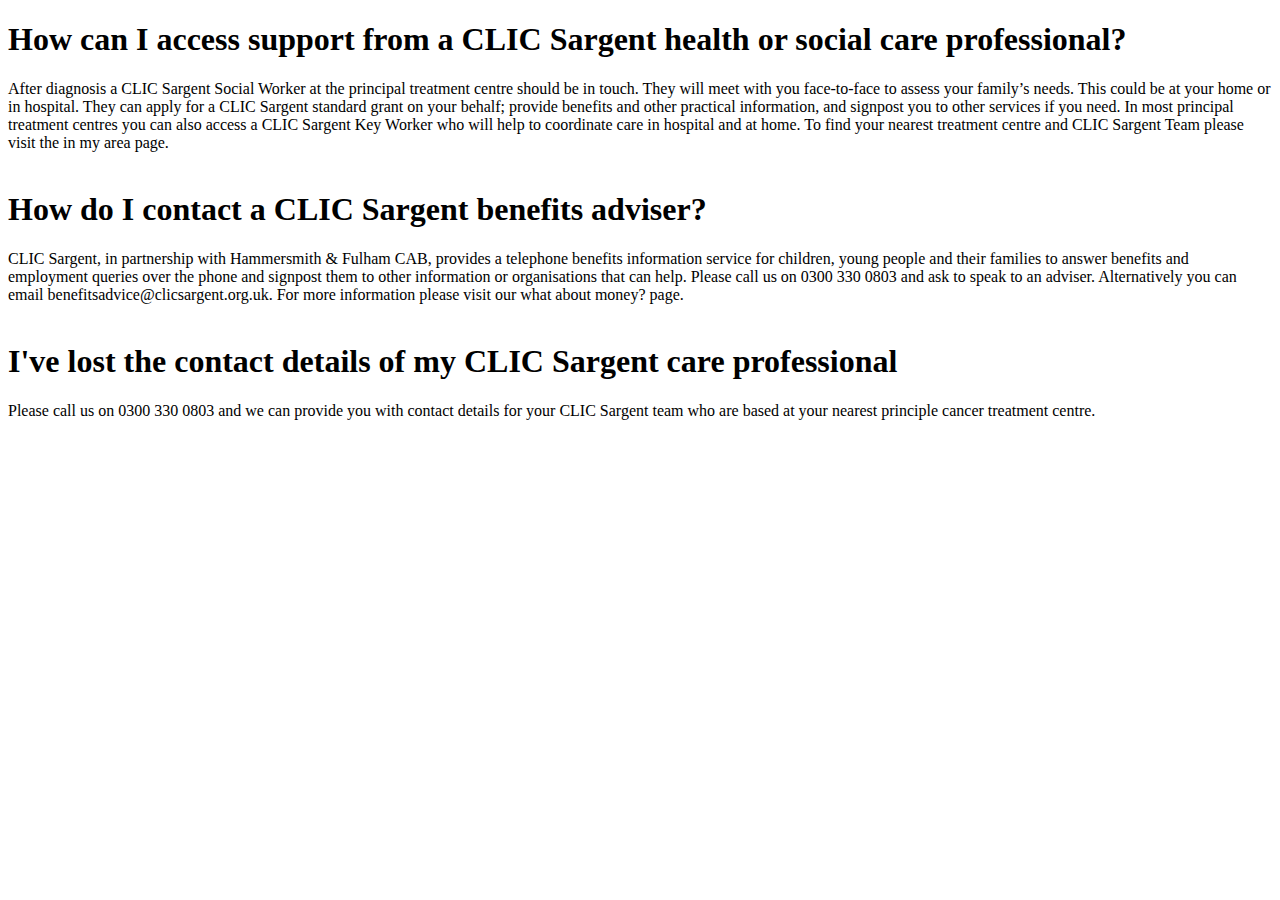
==== faq.html @ 7a4a4251 "FAQ page part 1" ====
<!DOCTYPE html>
<html>
<head>
  <meta charset="utf-8">
<style>
html{
  height: 900px;
}
<title> Frequently Asked Questions </title>
<style>

</style>
<h1>How can I access support from a CLIC Sargent health or social care professional?</h1>
<p1>After diagnosis a CLIC Sargent Social Worker at the principal treatment centre should be in touch. They will meet with you face-to-face to assess your family’s needs. This could be at your home or in hospital. They can apply for a CLIC Sargent standard grant on your behalf; provide benefits and other practical information, and signpost you to other services if you need. In most principal treatment centres you can also access a CLIC Sargent Key Worker who will help to coordinate care in hospital and at home.

To find your nearest treatment centre and CLIC Sargent Team please visit the in my area page.</p1>

<br><br>

<h1>How do I contact a CLIC Sargent benefits adviser?</h1>
<p1>CLIC Sargent, in partnership with Hammersmith & Fulham CAB, provides a telephone benefits information service for children, young people and their families to answer benefits and employment queries over the phone and signpost them to other information or organisations that can help.

Please call us on 0300 330 0803 and ask to speak to an adviser.

Alternatively you can email benefitsadvice@clicsargent.org.uk.

For more information please visit our what about money? page.</p1>

<br><br>

<h1>I've lost the contact details of my CLIC Sargent care professional</h1>
<p1>Please call us on 0300 330 0803 and we can provide you with contact details for your CLIC Sargent team who are based at your nearest principle cancer treatment centre.</p1>
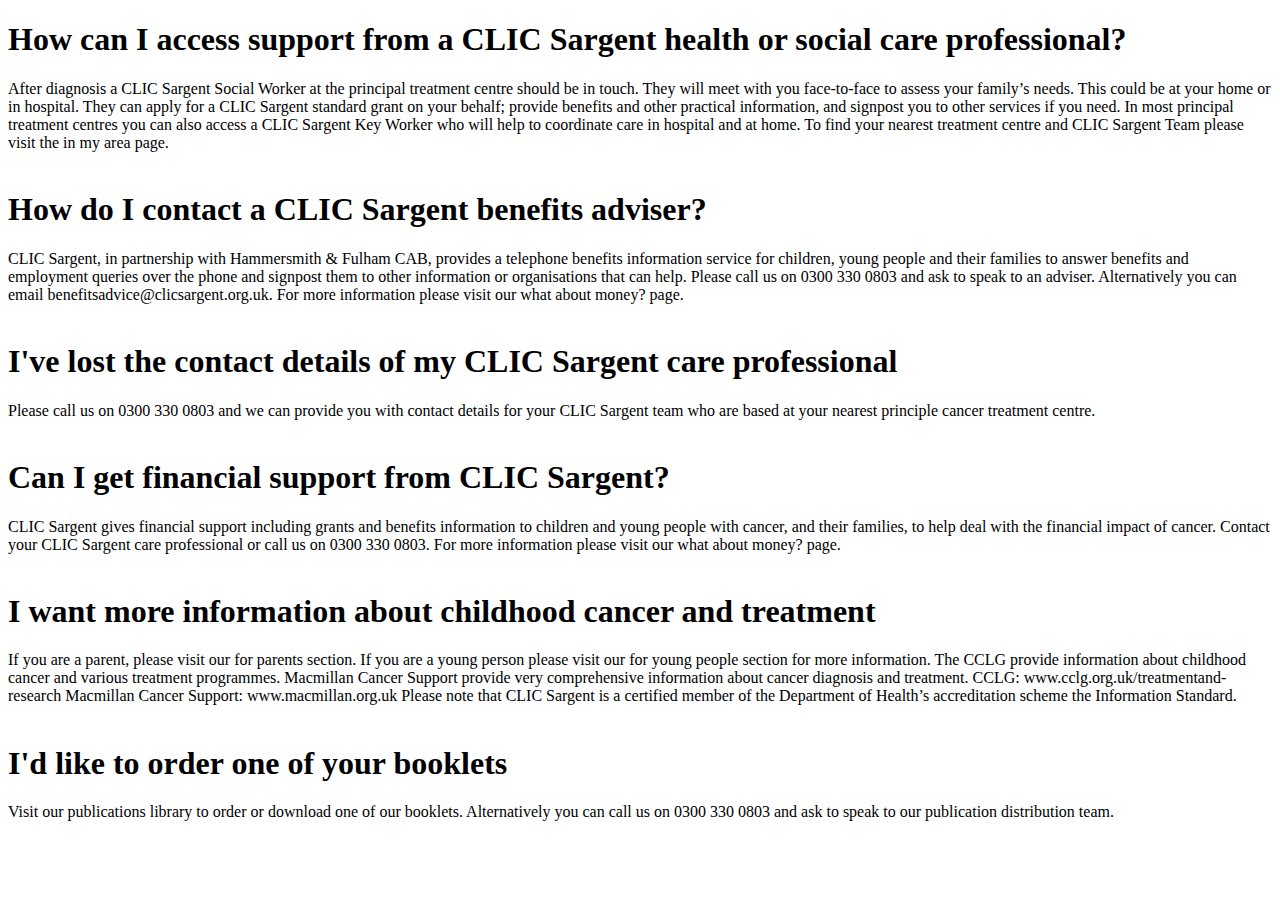
==== commit e5160dbf: "FAQ Part 2 #GettingSleepyButTheSunIsUpSoWhoNeedsSleep" ====
--- a/faq.html
+++ b/faq.html
@@ -30,3 +30,29 @@
 
 <h1>I've lost the contact details of my CLIC Sargent care professional</h1>
 <p1>Please call us on 0300 330 0803 and we can provide you with contact details for your CLIC Sargent team who are based at your nearest principle cancer treatment centre.</p1>
+
+<br><br>
+
+<h1>Can I get financial support from CLIC Sargent?</h1>
+<p1>CLIC Sargent gives financial support including grants and benefits information to children and young people with cancer, and their families, to help deal with the financial impact of cancer.
+
+Contact your CLIC Sargent care professional or call us on 0300 330 0803.
+
+For more information please visit our what about money? page.</p1>
+
+<br><br>
+
+<h1>I want more information about childhood cancer and treatment</h1>
+<p1>If you are a parent, please visit our for parents section. If you are a young person please visit our for young people section for more information. The CCLG provide information about childhood cancer and various treatment programmes. Macmillan Cancer Support provide very comprehensive information about cancer diagnosis and treatment.
+
+CCLG: www.cclg.org.uk/treatmentand-research
+Macmillan Cancer Support: www.macmillan.org.uk
+
+Please note that CLIC Sargent is a certified member of the Department of Health’s accreditation scheme the Information Standard.</p1>
+
+<br><br>
+
+<h1>I'd like to order one of your booklets</h1>
+<p1>Visit our publications library to order or download one of our booklets. Alternatively you can call us on 0300 330 0803 and ask to speak to our publication distribution team.</p1>
+
+<br><br>
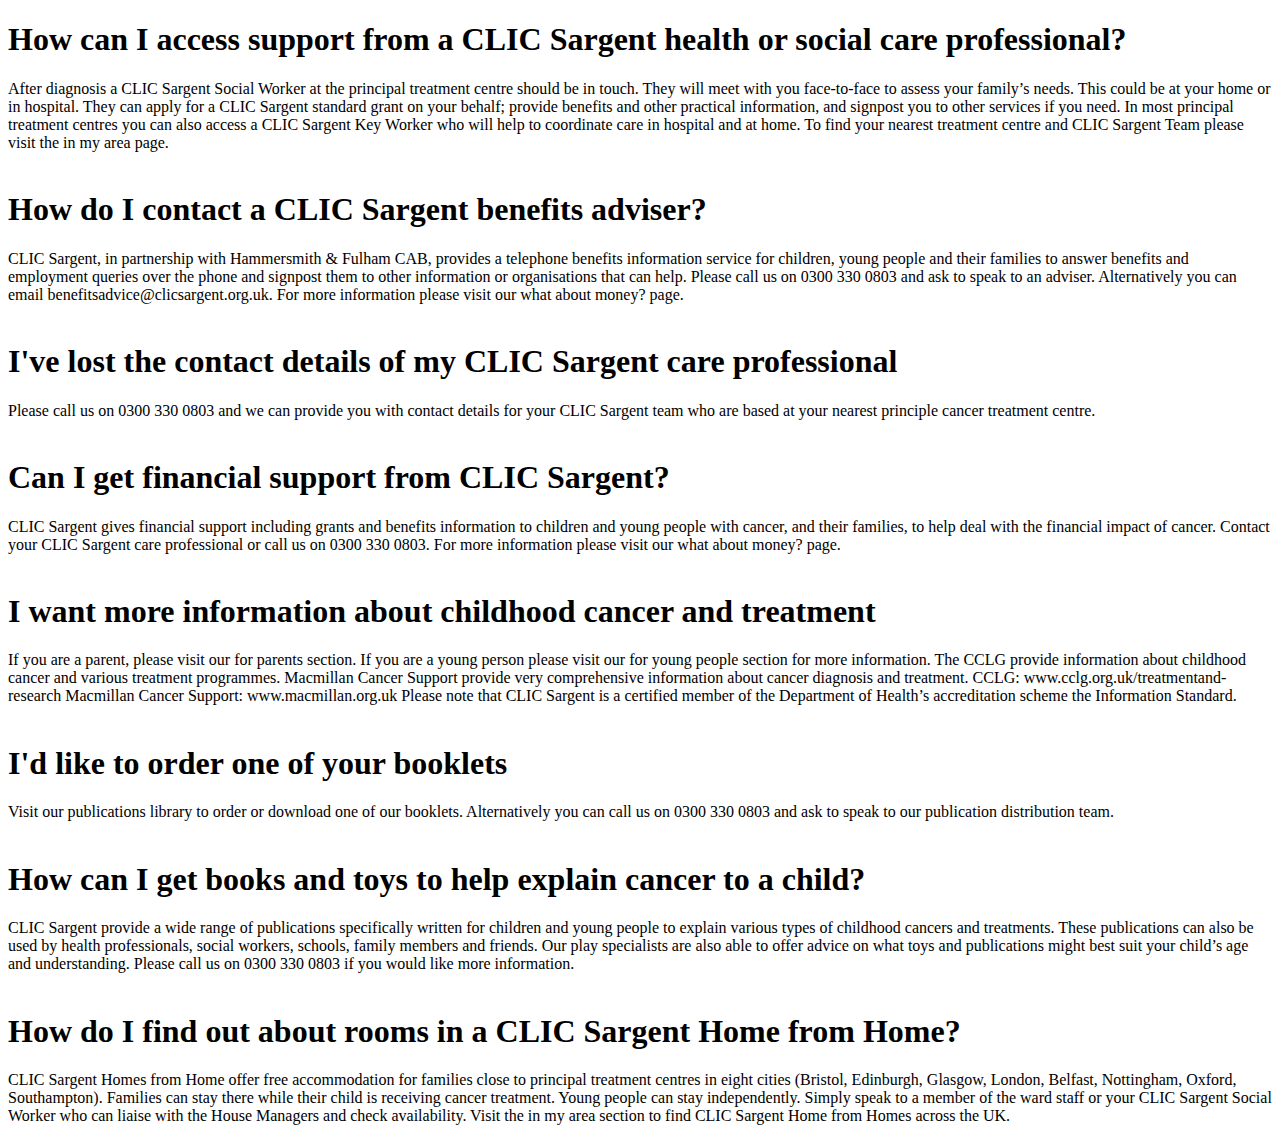
==== commit 30b8709b: "Merge branch 'master' of https://github.com/cfg-london/team-10" ====
--- a/faq.html
+++ b/faq.html
@@ -56,3 +56,17 @@
 <p1>Visit our publications library to order or download one of our booklets. Alternatively you can call us on 0300 330 0803 and ask to speak to our publication distribution team.</p1>
 
 <br><br>
+
+<h1>How can I get books and toys to help explain cancer to a child?</h1>
+<p1>CLIC Sargent provide a wide range of publications specifically written for children and young people to explain various types of childhood cancers and treatments. These publications can also be used by health professionals, social workers, schools, family members and friends.
+
+Our play specialists are also able to offer advice on what toys and publications might best suit your child’s age and understanding. Please call us on 0300 330 0803 if you would like more information.</p1>
+
+<br><br>
+
+<h1>How do I find out about rooms in a CLIC Sargent Home from Home?</h1>
+<p1>CLIC Sargent Homes from Home offer free accommodation for families close to principal treatment centres in eight cities (Bristol, Edinburgh, Glasgow, London, Belfast, Nottingham, Oxford, Southampton). Families can stay there while their child is receiving cancer treatment. Young people can stay independently. Simply speak to a member of the ward staff or your CLIC Sargent Social Worker who can liaise with the House Managers and check availability.
+
+Visit the in my area section to find CLIC Sargent Home from Homes across the UK.</p1>
+
+<br><br>
